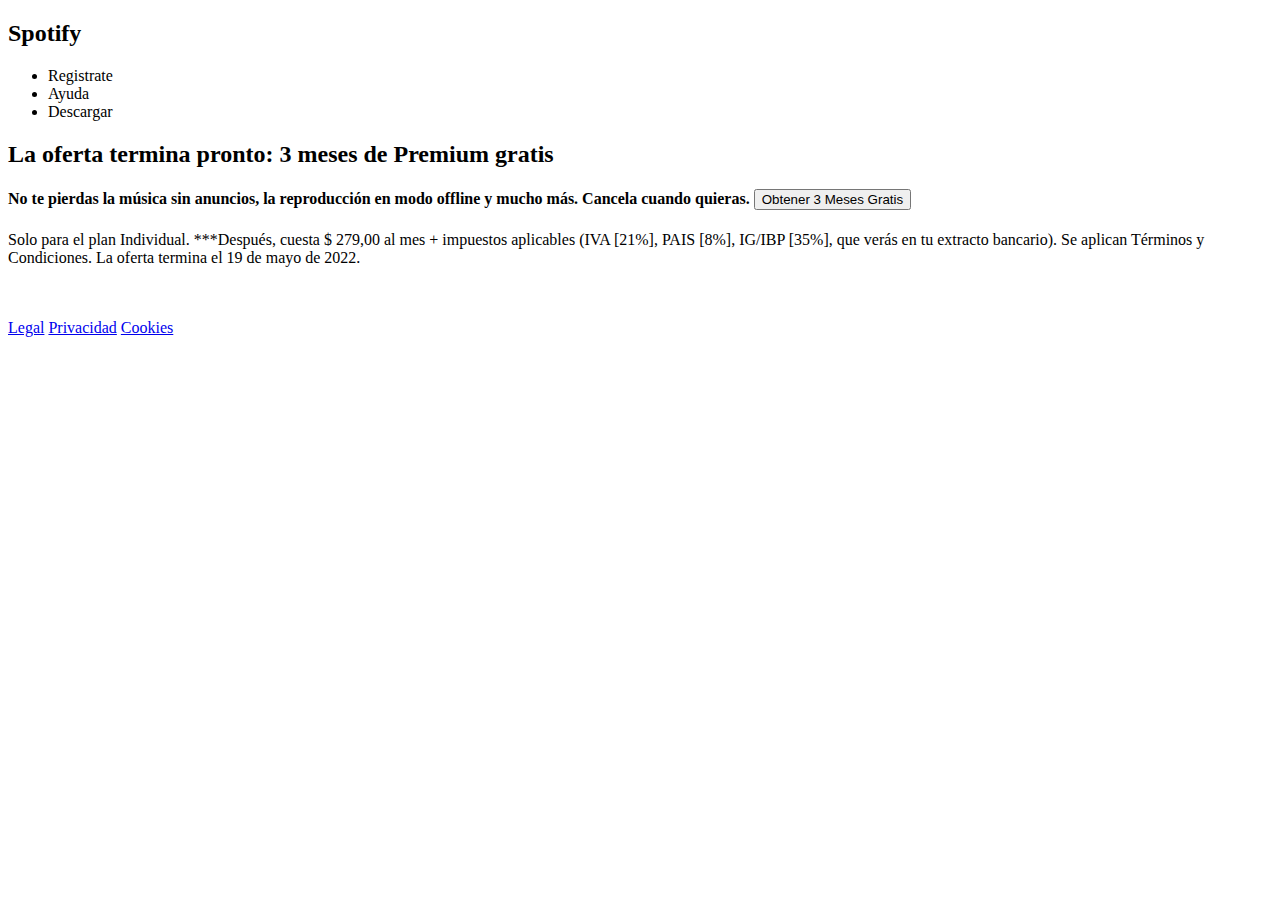
==== index.html @ 4ab92eca "Primera Estructura de la Web" ====
<!DOCTYPE html>
<html lang="en">
<head>
    <meta charset="UTF-8">
    <meta http-equiv="X-UA-Compatible" content="IE=edge">
    <meta name="viewport" content="width=device-width, initial-scale=1.0">
    <title>Escuchar es Todo | Spotify </title>
</head>
<body>
    <!--Barra de Navegacion-->
    <header>
        <div class="logo">
            <h2>Spotify</h2>
        </div>
        <div class="menu-links">
            <ul>
                <li>Registrate</li>
                <li>Ayuda</li>
                <li>Descargar</li>
            </ul>
        </div>
    </header>


    <!--Main-->

    <main>
        <div class="left">
            <h2>La oferta termina pronto: 3 meses de Premium gratis</h2>
            <h4>No te pierdas la música sin anuncios, la reproducción en modo offline y mucho más. Cancela cuando quieras.
                <button class="btn">Obtener 3 Meses Gratis</button>
            </h4>
            <p>
                Solo para el plan Individual. ***Después, cuesta $ 279,00 al mes + impuestos aplicables (IVA [21%], PAIS [8%], IG/IBP [35%], que verás en tu extracto bancario). Se aplican Términos y Condiciones. La oferta termina el 19 de mayo de 2022.
            </p>
        </div>
        <div class="right">
            <img src="#" alt="">
        </div>
    </main>

    <!--Footer-->

    <footer>
      <div class="content">
        <div class="logo">
            <img src="#" alt="">
        </div>
        <div class="text">
            <a href="#">Legal</a>
            <a href="#">Privacidad</a>
            <a href="#">Cookies</a>
        </div>
    </div>  
    </footer>
</body>
</html>
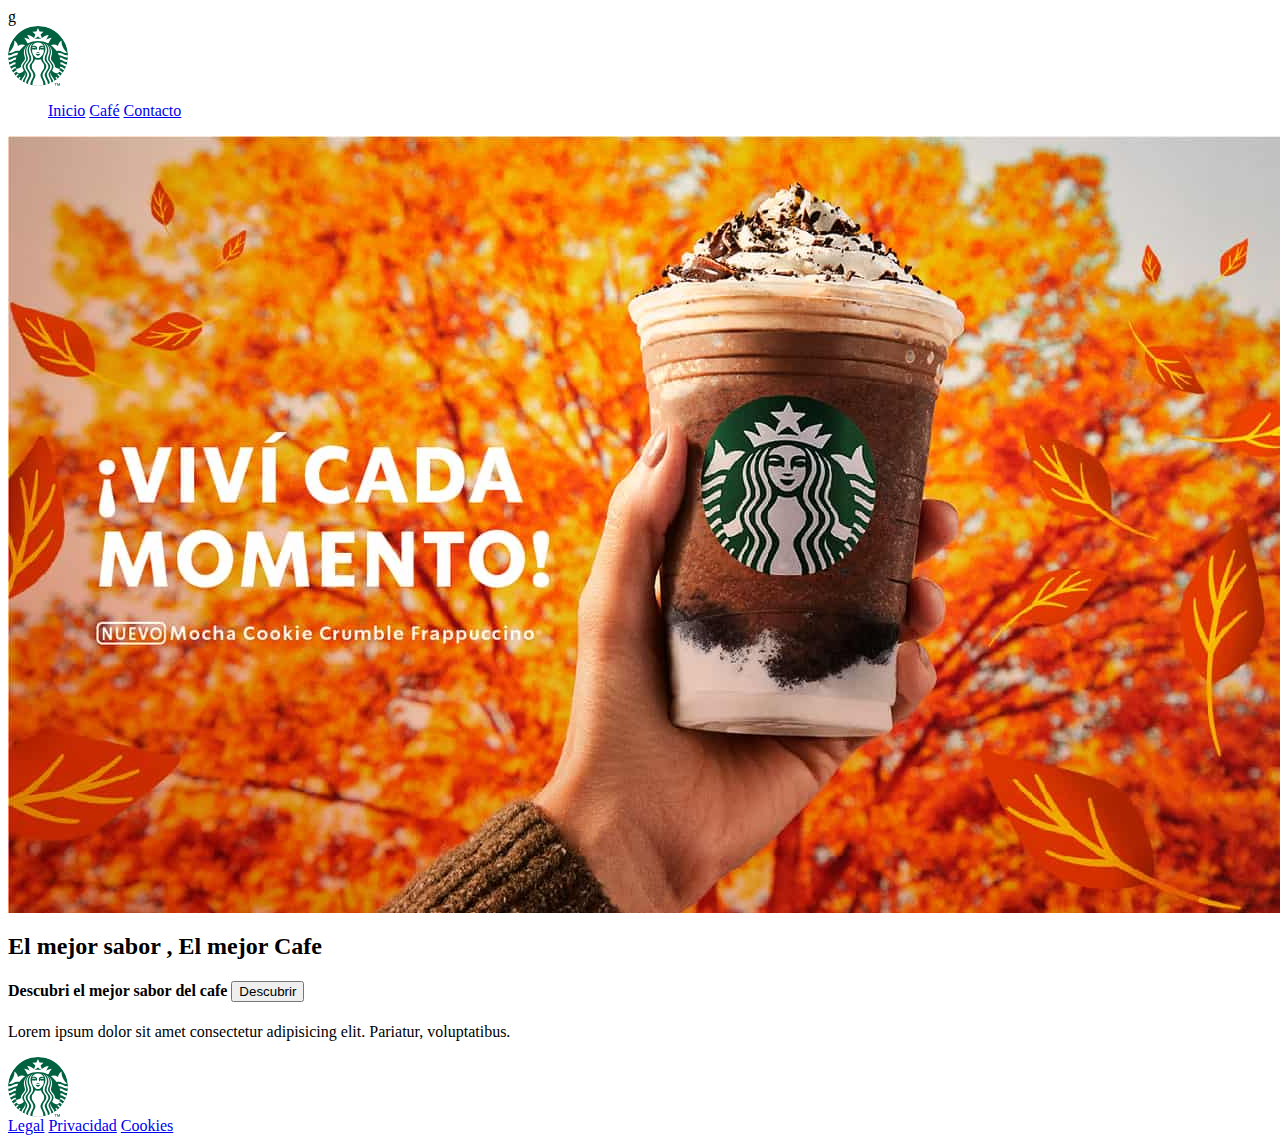
==== commit 72bd2090: "Estructura del Index terminada" ====
--- a/index.html
+++ b/index.html
@@ -1,22 +1,22 @@
-<!DOCTYPE html>
+g<!DOCTYPE html>
 <html lang="en">
 <head>
     <meta charset="UTF-8">
     <meta http-equiv="X-UA-Compatible" content="IE=edge">
     <meta name="viewport" content="width=device-width, initial-scale=1.0">
-    <title>Escuchar es Todo | Spotify </title>
+    <title>Homepage | Cafeteria </title>
 </head>
 <body>
     <!--Barra de Navegacion-->
     <header>
         <div class="logo">
-            <h2>Spotify</h2>
+            <img src="/imagenes/logo.svg" alt="" style="display: block;">
         </div>
-        <div class="menu-links">
+        <div class="menu-links" style="display:block;">
             <ul>
-                <li>Registrate</li>
-                <li>Ayuda</li>
-                <li>Descargar</li>
+                <a href="index.html">Inicio</a>
+                <a href="pagina-2.html">Café</a>
+                <a href="pagina-3.html">Contacto</a>
             </ul>
         </div>
     </header>
@@ -26,12 +26,13 @@
 
     <main>
         <div class="left">
-            <h2>La oferta termina pronto: 3 meses de Premium gratis</h2>
-            <h4>No te pierdas la música sin anuncios, la reproducción en modo offline y mucho más. Cancela cuando quieras.
-                <button class="btn">Obtener 3 Meses Gratis</button>
+            <img src="/imagenes/main.jpg" alt="">
+            <h2>El mejor sabor , El mejor Cafe</h2>
+            <h4>Descubri el mejor sabor del cafe 
+                <button class="btn">Descubrir</button>
             </h4>
             <p>
-                Solo para el plan Individual. ***Después, cuesta $ 279,00 al mes + impuestos aplicables (IVA [21%], PAIS [8%], IG/IBP [35%], que verás en tu extracto bancario). Se aplican Términos y Condiciones. La oferta termina el 19 de mayo de 2022.
+               Lorem ipsum dolor sit amet consectetur adipisicing elit. Pariatur, voluptatibus.
             </p>
         </div>
         <div class="right">
@@ -44,7 +45,7 @@
     <footer>
       <div class="content">
         <div class="logo">
-            <img src="#" alt="">
+            <img src="/imagenes/logo.svg" alt="">
         </div>
         <div class="text">
             <a href="#">Legal</a>
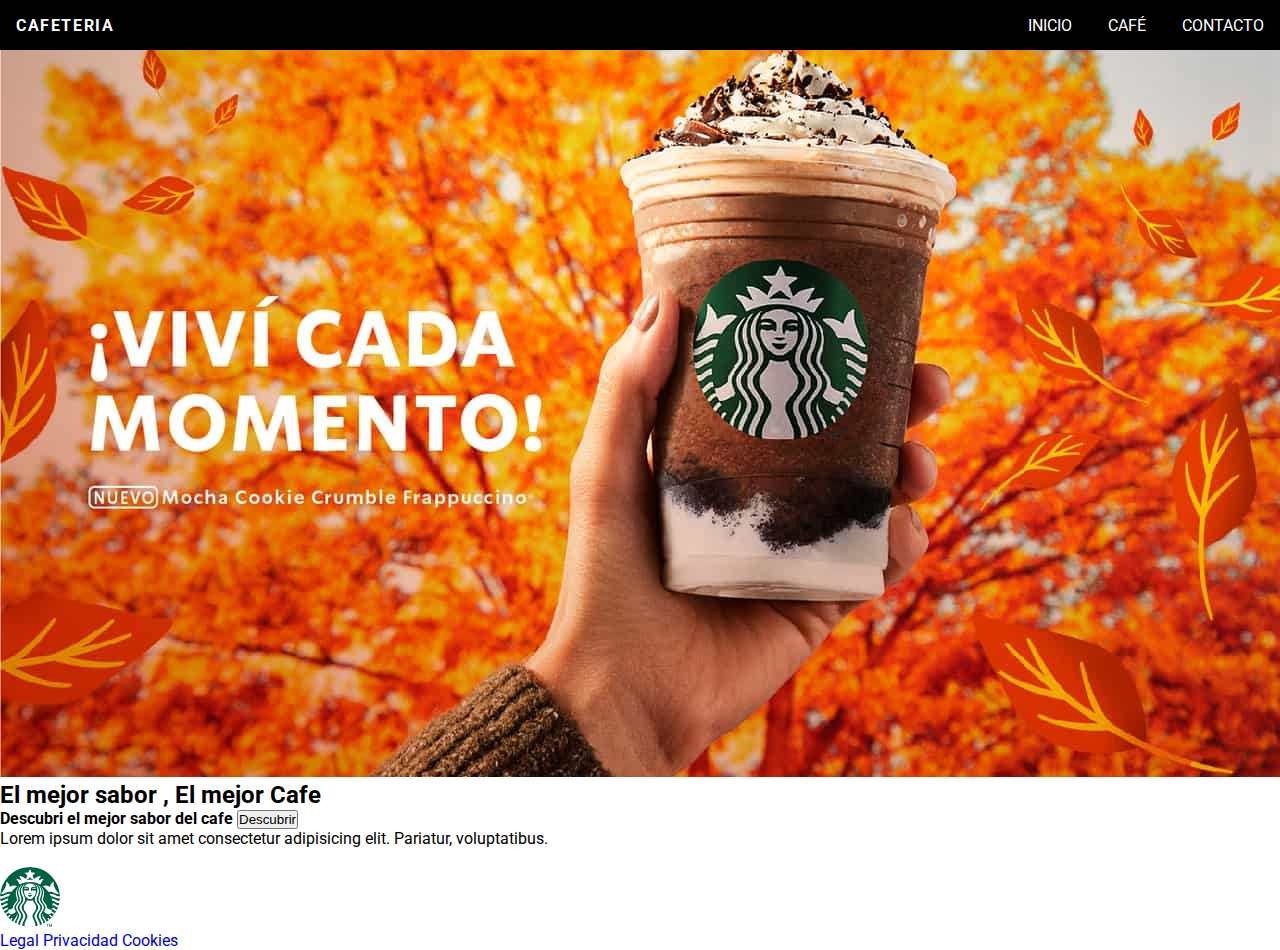
==== commit bf28e049: "Estilos de la barra de navegacion terminados" ====
--- a/index.html
+++ b/index.html
@@ -1,18 +1,20 @@
-g<!DOCTYPE html>
+<!DOCTYPE html>
 <html lang="en">
 <head>
     <meta charset="UTF-8">
     <meta http-equiv="X-UA-Compatible" content="IE=edge">
     <meta name="viewport" content="width=device-width, initial-scale=1.0">
+    <link rel="preconnect" href="https://fonts.googleapis.com">
+    <link rel="preconnect" href="https://fonts.gstatic.com" crossorigin>
+    <link href="https://fonts.googleapis.com/css2?family=Roboto:ital,wght@0,100;0,300;0,400;0,500;0,700;0,900;1,100;1,300;1,400;1,500;1,700;1,900&display=swap" rel="stylesheet">
+    <link rel="stylesheet" href="/css/style.css">
     <title>Homepage | Cafeteria </title>
 </head>
 <body>
     <!--Barra de Navegacion-->
-    <header>
-        <div class="logo">
-            <img src="/imagenes/logo.svg" alt="" style="display: block;">
-        </div>
-        <div class="menu-links" style="display:block;">
+    <header class="nav-bar">
+        <a href="#" class="logo">Cafeteria</a>
+        <div class="menu-links">
             <ul>
                 <a href="index.html">Inicio</a>
                 <a href="pagina-2.html">Café</a>
--- a/css/style.css
+++ b/css/style.css
@@ -0,0 +1,70 @@
+/* Reseteo de estilos del navegador */
+
+*{
+    padding: 0;
+    margin: 0;
+    text-decoration: none;
+    list-style: none;
+    box-sizing: border-box;
+}
+
+
+body{
+    font-family: 'Roboto', sans-serif;
+}
+
+/* Reseteo de estilos del navegador */
+
+
+/* Nav Bar & Links */
+
+header{
+    position: fixed;
+    top: 0;
+    left: 0;
+    align-items: center;
+
+}
+
+
+.nav-bar{
+    background: #000000 ;
+    height: 50px;
+    width: 100%;
+    display: flex;
+    justify-content: space-between;
+    padding: 1rem;
+    transition: 0.5s;
+}
+
+.logo{
+    position: relative;
+    color: white;
+    text-transform: uppercase;
+    font-weight: 700;
+    letter-spacing: .1rem;
+}
+
+.logo:hover{
+    transition: 0.5s;
+    letter-spacing: .3rem;
+    color: #21ce77;
+}
+
+.menu-links{
+    text-transform: uppercase;
+    margin-left: 2rem;
+}
+
+.menu-links ul a{
+    margin-left: 2rem;
+    color: white;
+}
+
+.menu-links ul a:hover{
+    letter-spacing: .1rem;
+    color: #21ce77;
+    transition: 0.5s;
+}
+
+/* Nav Bar & Links */
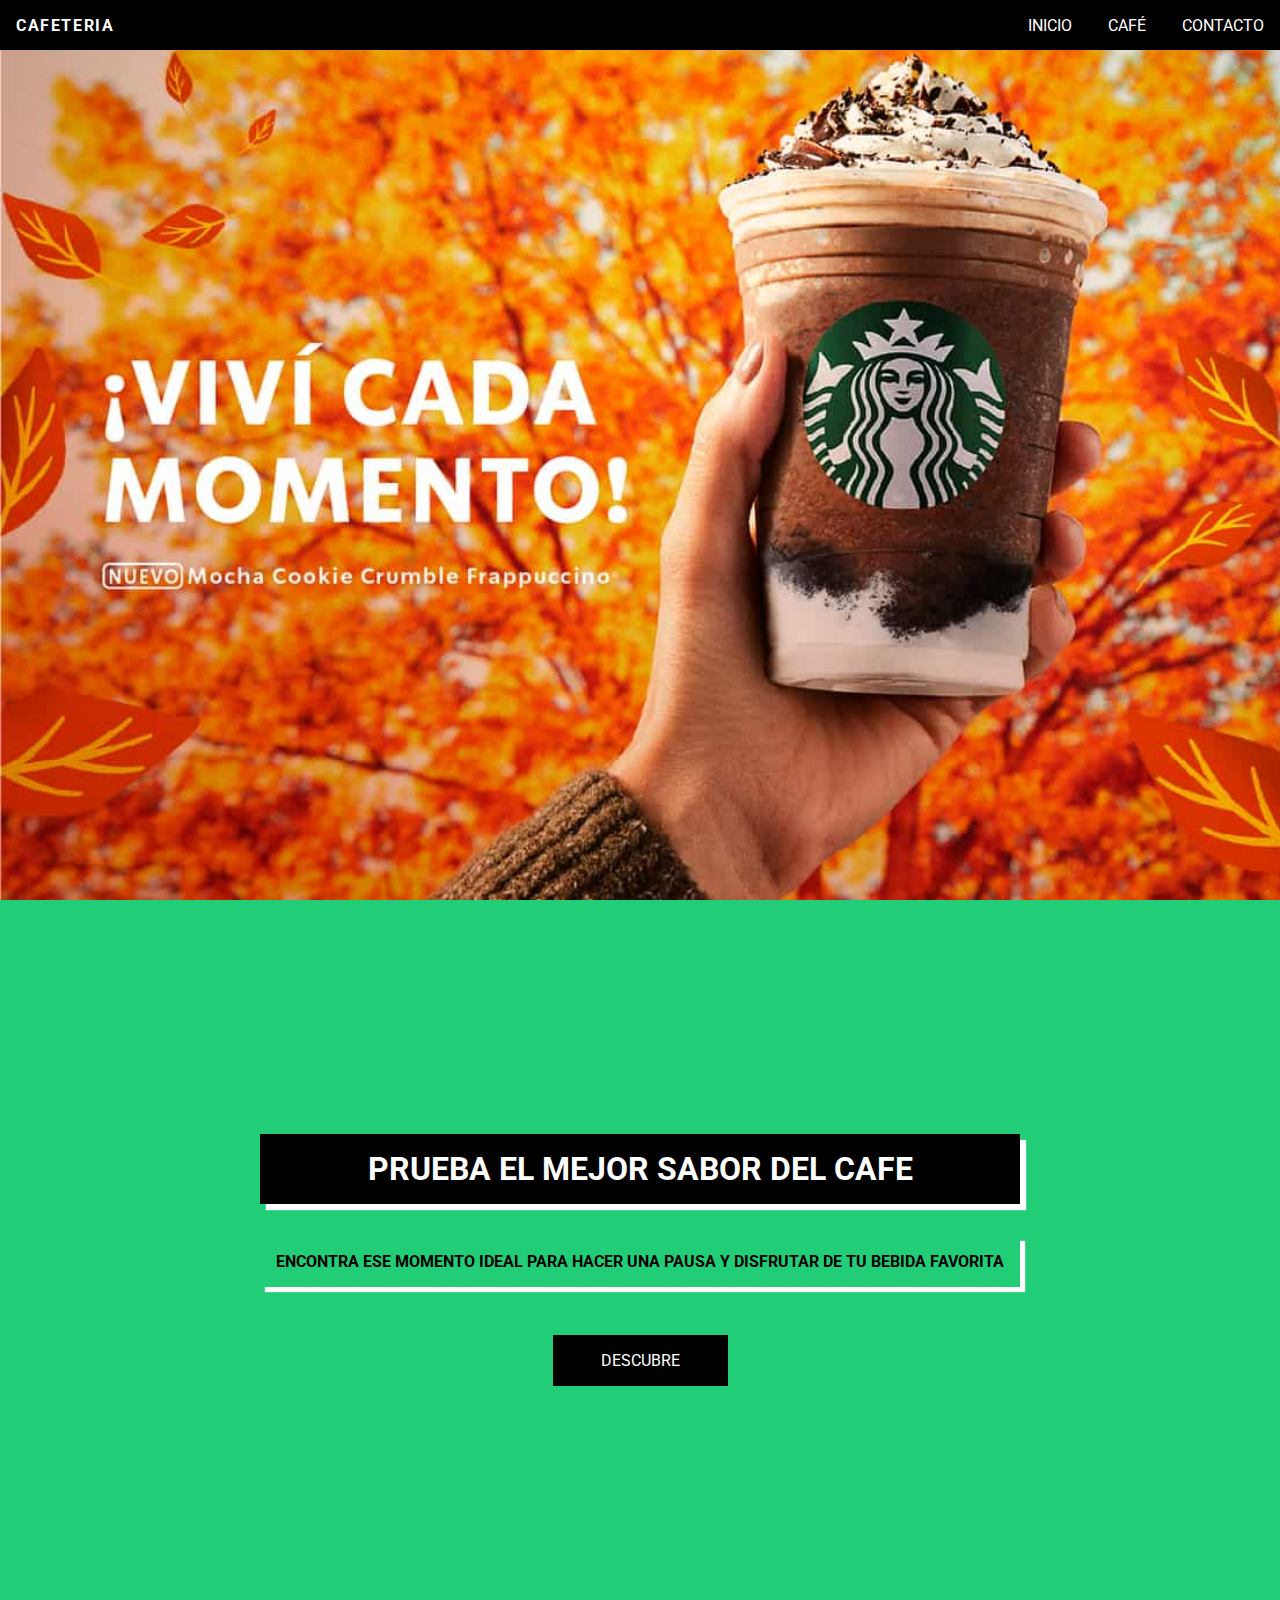
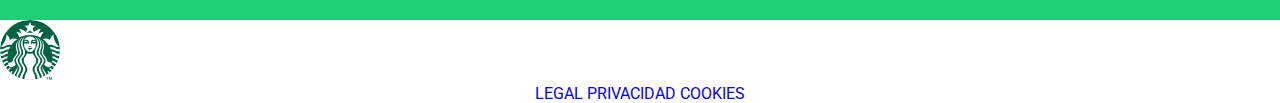
==== commit 0bdb0ba1: "Zona hero con estilos terminada" ====
--- a/index.html
+++ b/index.html
@@ -27,20 +27,17 @@
     <!--Main-->
 
     <main>
-        <div class="left">
-            <img src="/imagenes/main.jpg" alt="">
-            <h2>El mejor sabor , El mejor Cafe</h2>
-            <h4>Descubri el mejor sabor del cafe 
-                <button class="btn">Descubrir</button>
-            </h4>
-            <p>
-               Lorem ipsum dolor sit amet consectetur adipisicing elit. Pariatur, voluptatibus.
-            </p>
-        </div>
-        <div class="right">
-            <img src="#" alt="">
-        </div>
     </main>
+
+
+    <section class="hero">
+        <div class="hero-text">
+            <h2>Prueba el mejor sabor del Cafe</h2>
+                <p>Encontra ese momento ideal para hacer una pausa y disfrutar de tu bebida favorita</p>
+                    <a href="#" class="hero-btn">Descubre</a>
+            </div>
+    </section>
+
 
     <!--Footer-->
 
@@ -49,7 +46,7 @@
         <div class="logo">
             <img src="/imagenes/logo.svg" alt="">
         </div>
-        <div class="text">
+        <div class="hero-text">
             <a href="#">Legal</a>
             <a href="#">Privacidad</a>
             <a href="#">Cookies</a>
--- a/css/style.css
+++ b/css/style.css
@@ -68,3 +68,67 @@
 }
 
 /* Nav Bar & Links */
+
+
+
+/* Main */
+
+
+main{
+    background-image: url(/imagenes/main.jpg);
+    height: 100vh;
+    background-size: cover ;
+    background-repeat: no-repeat;
+}
+
+
+
+/* Hero */
+
+.hero{
+    background-color: #21ce77;
+    height: 80vh;
+    display: flex;
+    justify-content: center;
+    align-items: center;
+}
+
+.hero-text{
+    text-transform: uppercase;
+    text-align: center;
+}
+
+.hero-text h2{
+    background-color: black;
+    color: white;
+    font-size: 2rem;
+    padding: 1rem;
+    margin-bottom: 2rem;
+    box-shadow: 6px 6px 1px white;
+}
+
+.hero-text p{
+    font-size: 1rem;
+    font-weight: bold;
+    margin-bottom: 2rem;
+    box-shadow: 5px 5px 1px white;
+    padding: 1rem;
+}
+
+
+.hero-btn{
+    text-decoration: none;
+    color: white;
+    background-color: black;
+    padding: 1rem 3rem;
+    margin-top: 1rem;
+    display: inline-block;
+}
+
+.hero-btn:hover{
+    transition: .7s;
+    color: black;
+    background-color: white;
+    letter-spacing: .1rem;
+    box-shadow: 5px 5px 1px black;
+}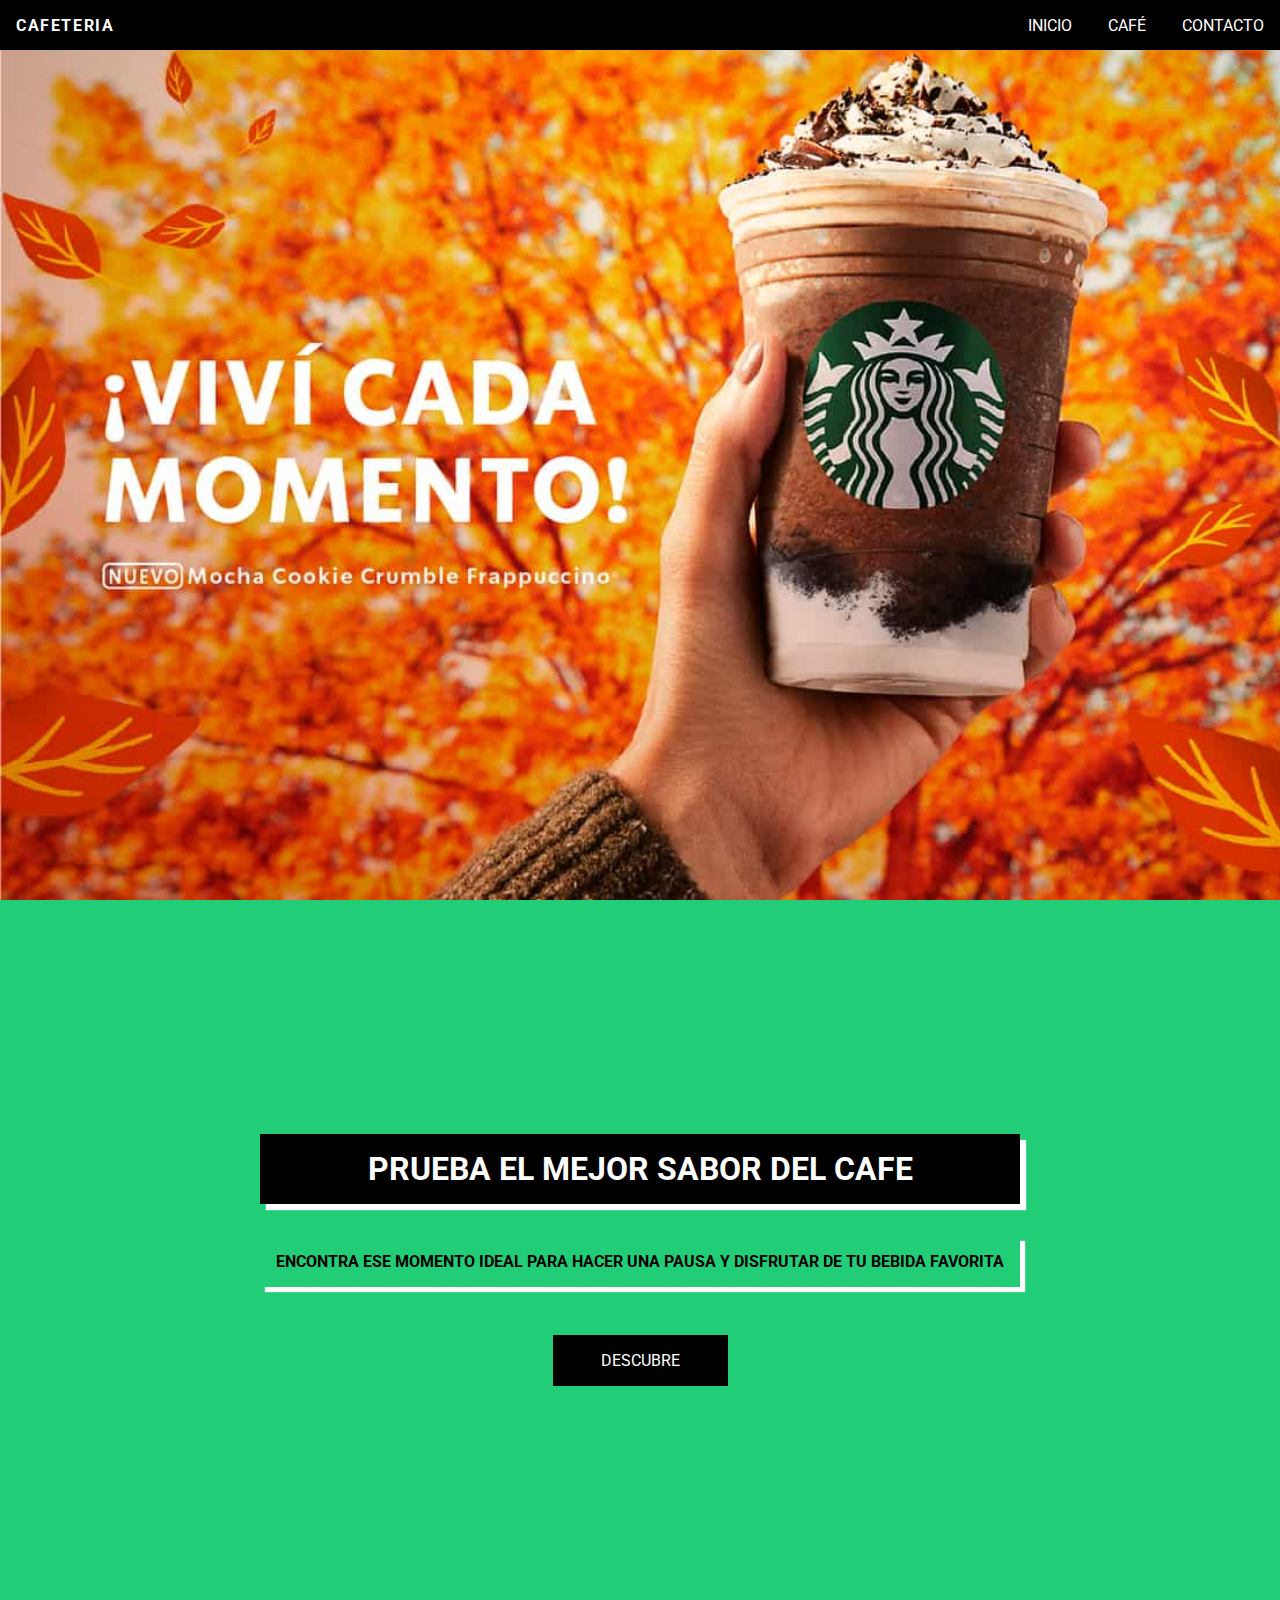
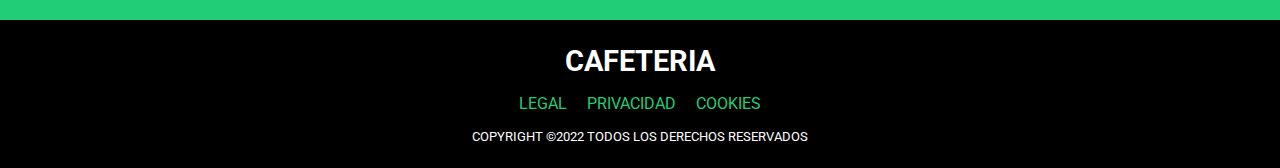
==== commit 69824a0b: "Footer terminado" ====
--- a/index.html
+++ b/index.html
@@ -42,16 +42,17 @@
     <!--Footer-->
 
     <footer>
-      <div class="content">
-        <div class="logo">
-            <img src="/imagenes/logo.svg" alt="">
-        </div>
-        <div class="hero-text">
-            <a href="#">Legal</a>
-            <a href="#">Privacidad</a>
-            <a href="#">Cookies</a>
-        </div>
-    </div>  
+      <div class="footer-content">
+        <h3>cafeteria</h3>
+        <ul class="socials">
+            <li><a href="#">Legal</a></li>
+            <li><a href="#">Privacidad</a></li>
+            <li><a href="#">Cookies</a></li>
+        </ul>  
+        <div class="footer-bottom">
+            <p>Copyright &copy;2022 Todos los derechos reservados</p>
+        </div>  
+       </div>  
     </footer>
 </body>
 </html>--- a/css/style.css
+++ b/css/style.css
@@ -131,4 +131,65 @@
     background-color: white;
     letter-spacing: .1rem;
     box-shadow: 5px 5px 1px black;
+}
+
+
+
+/* Hero */
+
+
+/* Footer */
+
+footer{
+    background: black;
+    height: auto;
+    width: 100%;
+    padding-top: 1.5rem;
+    padding-bottom: 1.5rem;
+    color: white;
+}
+
+.footer-content{
+    display: flex;
+    align-items: center;
+    justify-content: center;
+    flex-direction: column;
+    text-align: center;
+}
+
+.footer-content h3{
+    font-size: 1.8rem;
+    text-transform: uppercase;
+    font-weight: 700;
+}
+
+
+.socials{
+    display: flex;
+    align-items: center;
+    justify-content: center;
+    margin: 1rem ;
+}
+
+.socials li{
+    margin: 0 10px;
+}
+
+.socials li:hover{
+    transition: 0.5s;
+    font-size: 1.2rem;
+}
+
+.socials a{ 
+    color: #21ce77;
+    text-transform: uppercase;
+}
+
+.socials a:hover{
+    color: #116d3f;
+}
+
+.footer-bottom p{
+    font-size: .8rem;
+    text-transform: uppercase;
 }